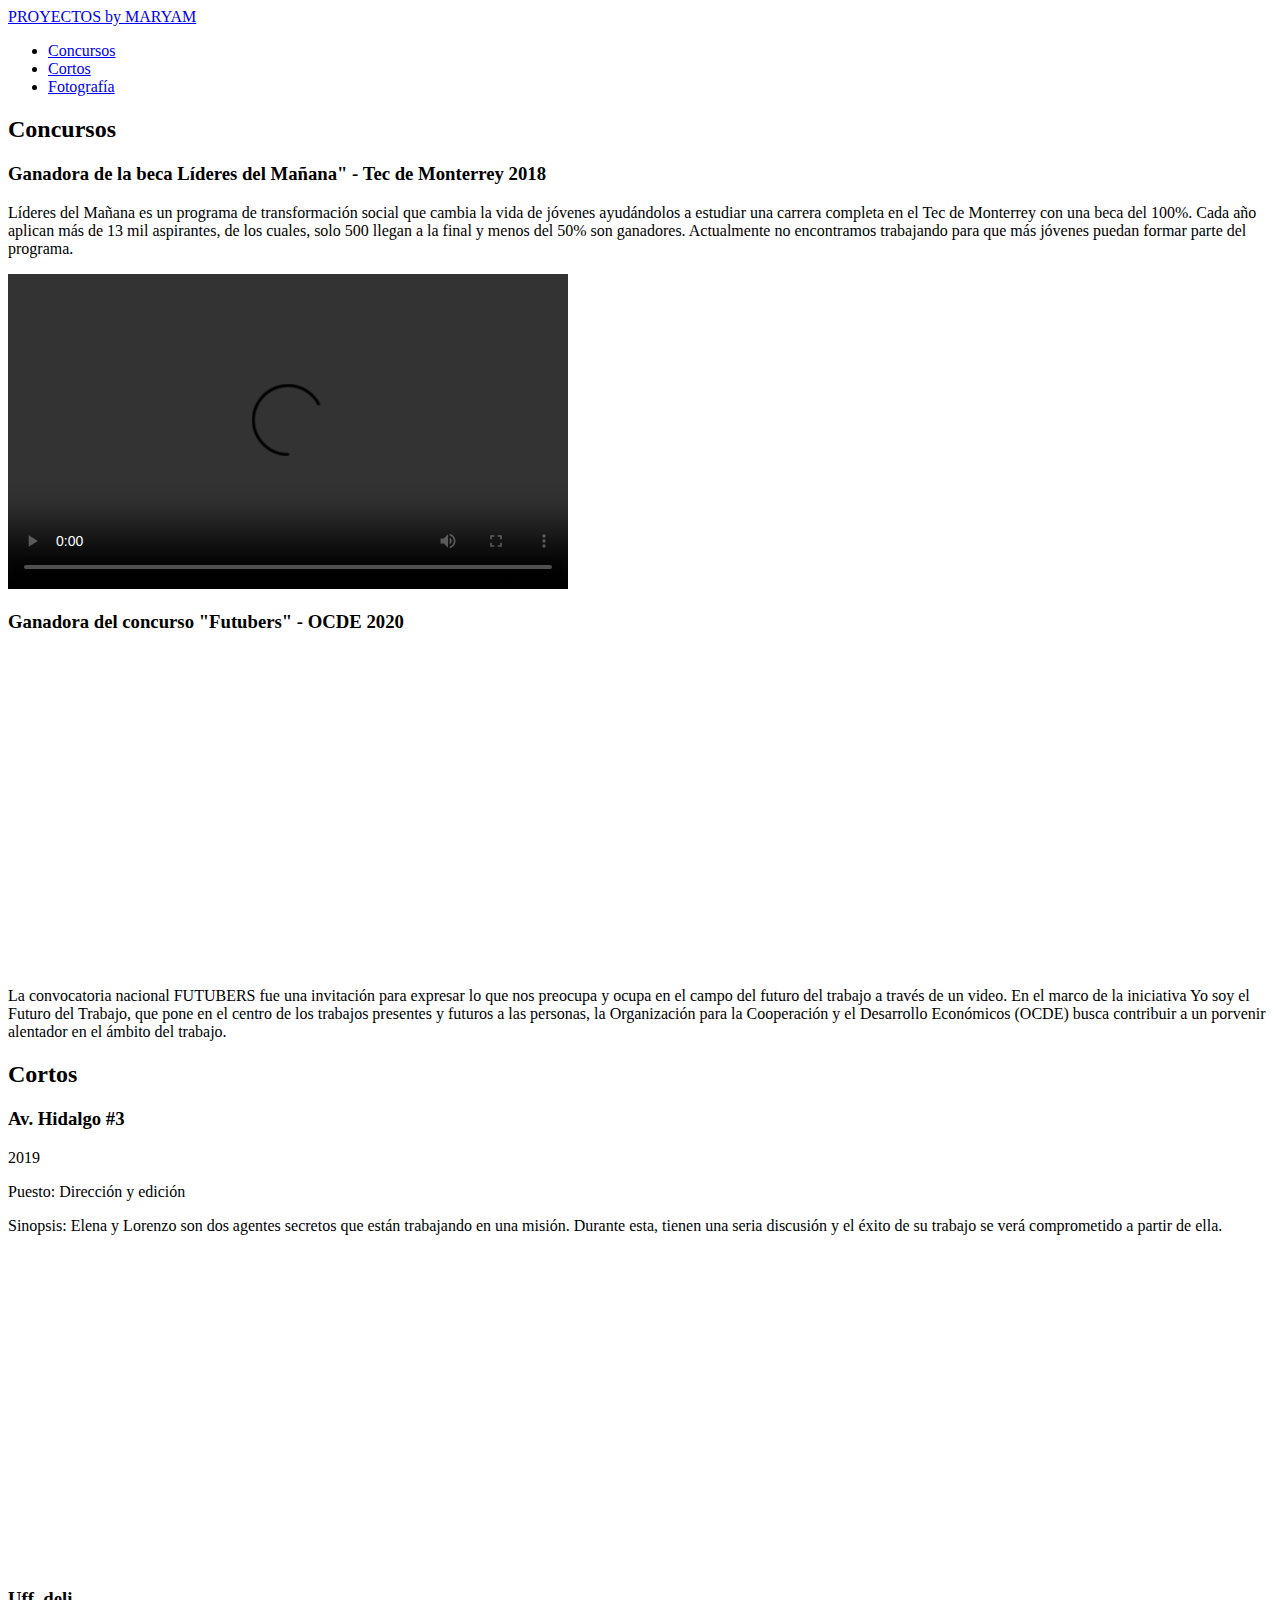
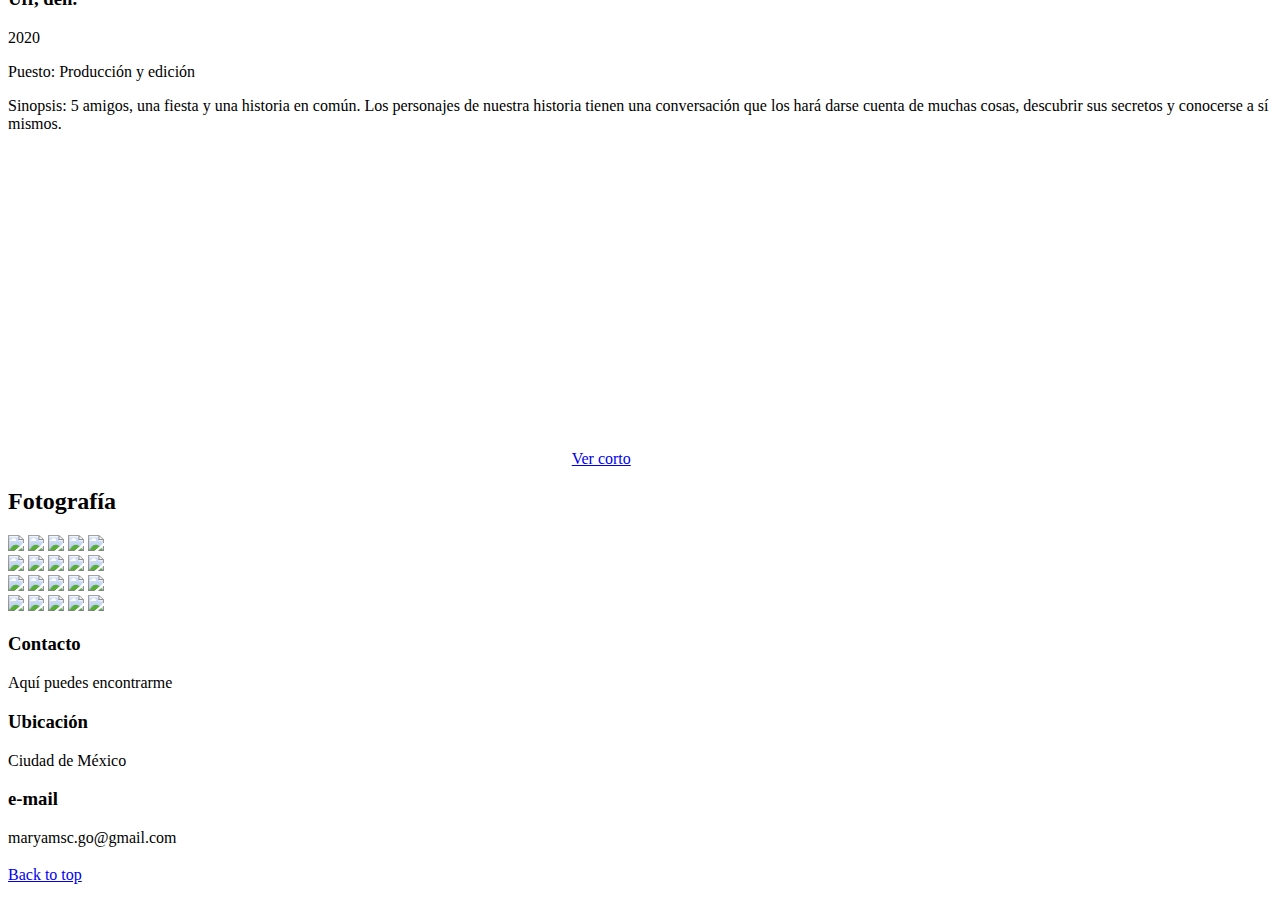
==== proyectos.html @ 0d778ae0 "Commit proyectos.html" ====
<!DOCTYPE html>
<html lang="es">

<head>
    <title>Proyectos | Maryam</title>
    <meta charset="utf-8">
    <meta name="viewport" content="with=device-width, initial-scale=1">
    <meta name="keywords" content="proyectos, comunicacion, estrategia, identidad, publicidad, campaña, comunicologa, relaciones publicas">
    <meta name="author" content="Maryam Sanchez Gonzalez">
    <meta name="description" content="Portafolio personal de Maryam Sánchez González">
    <link rel="stylesheet" href="css/styles-proyectos.css">
    <link rel="icon" href="img/.png" type="image/png">
    <link rel="stylesheet" href="css/font-awesome.css">
    <link href="css/aos.css" rel="stylesheet">
</head>

<body>
    <nav class="navbar" id="inicio">
        <div class="nombre">
            <a href="#homepage">PROYECTOS by MARYAM</a>
        </div>
        <a href="#" class="menu-hamburguesa">
            <span class="bar"></span>
            <span class="bar"></span>
            <span class="bar"></span>
        </a>
        <div class="navbar-secciones">
            <ul>
                <li><a href="#concursos">Concursos</a></li>
                <li><a href="#cortos">Cortos</a></li>
                <li><a href="#fotos">Fotografía</a></li>
            </ul>
        </div>
    </nav>

    <!--Concursos-->
    <section class="seccion-concursos" id="concursos">
        <div class="fila padding-top">
            <div class="titulo-seccion" data-aos="fade-up">
                <h2>Concursos</h2>
            </div>
        </div>
        <div class="fila">
            <div data-aos="fade-up">
                <h3>Ganadora de la beca Líderes del Mañana" - Tec de Monterrey 2018</h3>
            </div>
            <div class="columna" data-aos="fade-right">
                <p>Líderes del Mañana es un programa de transformación social que cambia la vida de jóvenes ayudándolos a estudiar una carrera completa en el Tec de Monterrey con una beca del 100%. Cada año aplican más de 13 mil aspirantes, de los cuales, solo 500 llegan a la final y menos del 50% son ganadores. Actualmente no encontramos trabajando para que más jóvenes puedan formar parte del programa.</p>
            </div>
            <div class="columna" data-aos="fade-left">
                <div class="video simple-padding">
                    <video width="560" height="315" frameborder="0" autoplay controls>
                        <source src="videos/aspiranteLDM.mp4">
                    </video>
                </div>
            </div>
        </div>
        <div class="fila simple-padding">
            <div class="columna">
                <div data-aos="fade-up">
                    <h3>Ganadora del concurso "Futubers" - OCDE 2020</h3>
                </div>
                <div class="video simple-padding" data-aos="fade-right">
                    <iframe width="560" height="315" src="https://www.youtube.com/embed/4bdFbw0RfIY" title="YouTube video player" frameborder="0" allow="accelerometer; autoplay; clipboard-write; encrypted-media; gyroscope; picture-in-picture" allowfullscreen></iframe>
                </div>
            </div>
            <div class="columna" data-aos="fade-left">
                <p>La convocatoria nacional FUTUBERS fue una invitación para expresar lo que nos preocupa y ocupa en el campo del futuro del trabajo a través de un video. En el marco de la iniciativa Yo soy el Futuro del Trabajo, que pone en el centro de los trabajos presentes y futuros a las personas, la Organización para la Cooperación y el Desarrollo Económicos (OCDE) busca contribuir a un porvenir alentador en el ámbito del trabajo.</p>
            </div>
        </div>
    </section>

    <!--Cortos-->
    <section class="seccion-cortos" id="cortos">
        <div class="fila padding-top centrarElementos">
            <div class="titulo-seccion" data-aos="fade-up">
                <h2>Cortos</h2>
            </div>
        </div>
        <div class="fila">
            <div class="columna" data-aos="fade-right">
                <div class="fila">
                    <h3>Av. Hidalgo #3</h3> 2019
                    <p><span>Puesto:</span> Dirección y edición</p>
                </div>
                <div class="fila simple-padding">
                    <p><span>Sinopsis:</span> Elena y Lorenzo son dos agentes secretos que están trabajando en una misión. Durante esta, tienen una seria discusión y el éxito de su trabajo se verá comprometido a partir de ella.</p>
                </div>
                <div class="fila">
                    <iframe width="560" height="315" src="https://www.youtube.com/embed/5JJPcGmV_co" title="YouTube video player" frameborder="0" allow="accelerometer; autoplay; clipboard-write; encrypted-media; gyroscope; picture-in-picture" allowfullscreen></iframe>
                </div>
            </div>

            <div class="columna simple-padding" data-aos="fade-left">
                <div class="fila centrarElementos">
                    <h3>Uff, deli.</h3> 2020
                    <p><span>Puesto:</span> Producción y edición</p>
                </div>
                <div class="fila simple-padding">
                    <p><span>Sinopsis:</span> 5 amigos, una fiesta y una historia en común. Los personajes de nuestra historia tienen una conversación que los hará darse cuenta de muchas cosas, descubrir sus secretos y conocerse a sí mismos.</p>
                </div>
                <div class="fila">
                    <iframe width="560" height="315" src="https://www.youtube.com/embed/3_XuY_dEIXQ" title="YouTube video player" frameborder="0" allow="accelerometer; autoplay; clipboard-write; encrypted-media; gyroscope; picture-in-picture" allowfullscreen></iframe>
                    <a href="https://drive.google.com/file/d/1s5i12dZtNC4dTl6gXnIsPdJWPohwTC9J/view?usp=sharing" class="boton btn-default" target="_blank">Ver corto</a>
                </div>
            </div>
        </div>
    </section>

    <!--Proyectos fotográficos-->
    <section class="seccion-fotos" id="fotos">
        <div class="fila padding-top">
            <div class="titulo-seccion" data-aos="fade-up">
                <h2>Fotografía</h2>
            </div>
        </div>
        <div class="fila-galeria" data-aos="fade-up">
            <div class="columna-galeria" data-aos="fade-up">
                <img src="img/fotos/Universo.jpg" style="width:100%">
                <img src="img/fotos/AmorNo.jpg" style="width:100%">
                <img src="img/fotos/Raices.jpg" style="width:100%">
                <img src="img/fotos/catchme.JPG" style="width:100%">
                <img src="img/fotos/mundoBello.jpg" style="width:100%">
            </div>
            <div class="columna-galeria">
                <img src="img/fotos/rude.jpg" style="width:100%">
                <img src="img/fotos/Silencio.jpg" style="width:100%">
                <img src="img/fotos/upside-down.jpg" style="width:100%">
                <img src="img/fotos/simetriaMaryam.jpg" style="width:100%">
                <img src="img/fotos/simetria.jpg" style="width:100%">
            </div>
            <div class="columna-galeria">
                <img src="img/fotos/Reflejo-3.jpg" style="width:100%">
                <img src="img/fotos/swimming.JPG" style="width:100%">
                <img src="img/fotos/tio.jpg" style="width:100%">
                <img src="img/fotos/Transita.jpg" style="width:100%">
                <img src="img/fotos/Reflejo.jpg" style="width:100%">
            </div>
            <div class="columna-galeria">
                <img src="img/fotos/Silueta.jpg" style="width:100%">
                <img src="img/fotos/Compas.jpg" style="width:100%">
                <img src="img/fotos/freedom.JPG" style="width:100%">
                <img src="img/fotos/soledad.jpg" style="width:100%">
                <img src="img/fotos/Reflejo-2.jpg" style="width:100%">
            </div>
        </div>
    </section>

    <!--Contacto-->
    <footer class="seccion-contacto" id="contacto">
        <div class="fondo-footer">
        </div>
        <div class="">
            <div class="fila centrarElementos">
                <div class="titulo-seccion">
                    <h3>Contacto</h3>
                    <p>Aquí puedes encontrarme</p>
                </div>
            </div>
            <div class="container centrarElementos">
                <div class="fila">
                    <a href="https://www.facebook.com/MaryamSGo" target="_blank"><i class="redes fab fa-facebook-f"></i></a>
                    <a href="https://www.instagram.com/maryamsanzz/" target="_blank"><i class="redes fab fa-instagram"></i></a>
                    <a href="https://www.linkedin.com/in/maryam-sánchez-gonzález-4b3a8a177" target="_blank"><i class="redes fab fa-linkedin"></i></a>
                    <a href="https://www.youtube.com/channel/UCWGC-hrVfjXgKtF5FVkDEyA/featured" target="_blank"><i class="redes fab fa-youtube"></i></a>
                </div>
            </div>
            <div class="container centrarElementos">
                <div class="fila">
                    <div class="columna simple-padding">
                        <h3>Ubicación</h3>
                        <p>Ciudad de México</p>
                    </div>
                    <div class="columna simple-padding">
                        <h3>e-mail</h3>
                        <p>maryamsc.go@gmail.com</p>
                    </div>
                    <div class="columna simple-padding">
                        <h3></h3>
                        <p><a href="#inicio" class="boton btn-default">Back to top</a></p>
                    </div>
                </div>
            </div>
        </div>
    </footer>

    <script src="js/funciones.js"> </script>
    <script src="js/aos.js">
    </script>
</body>

</html>
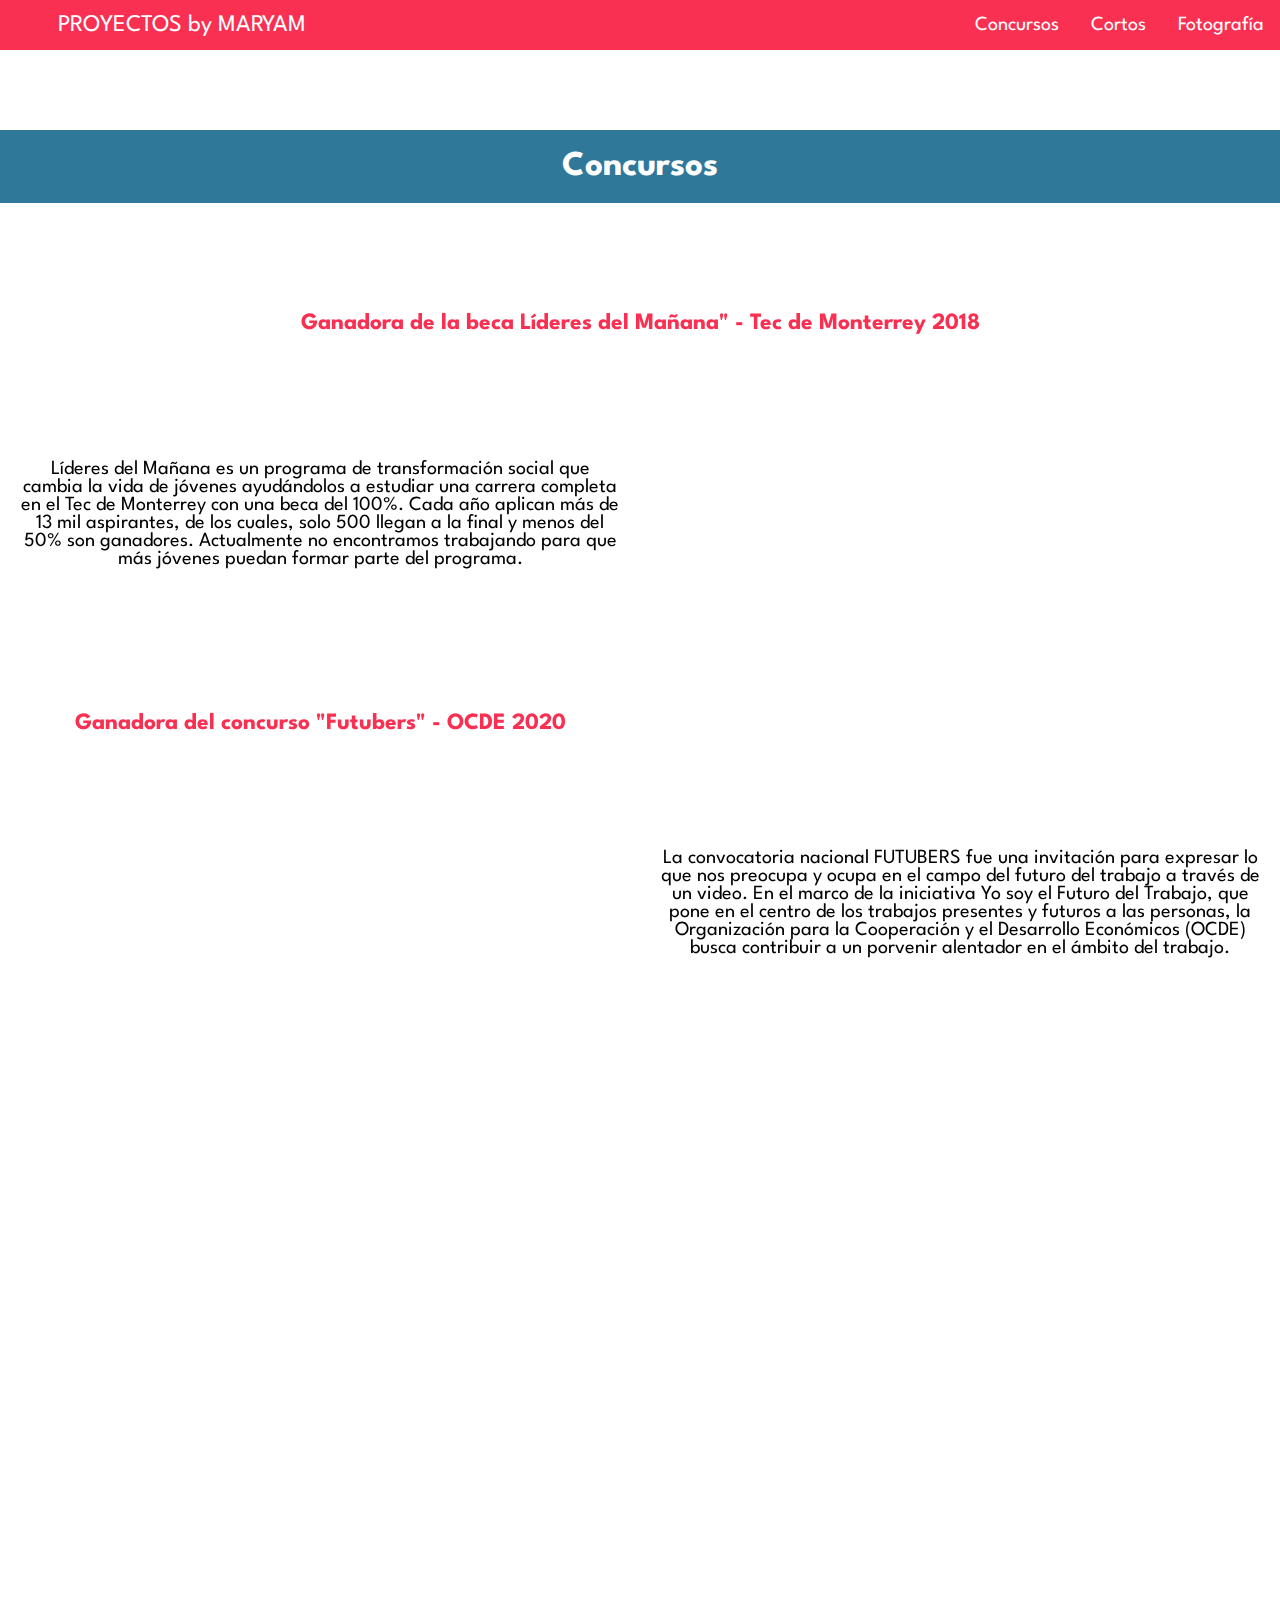
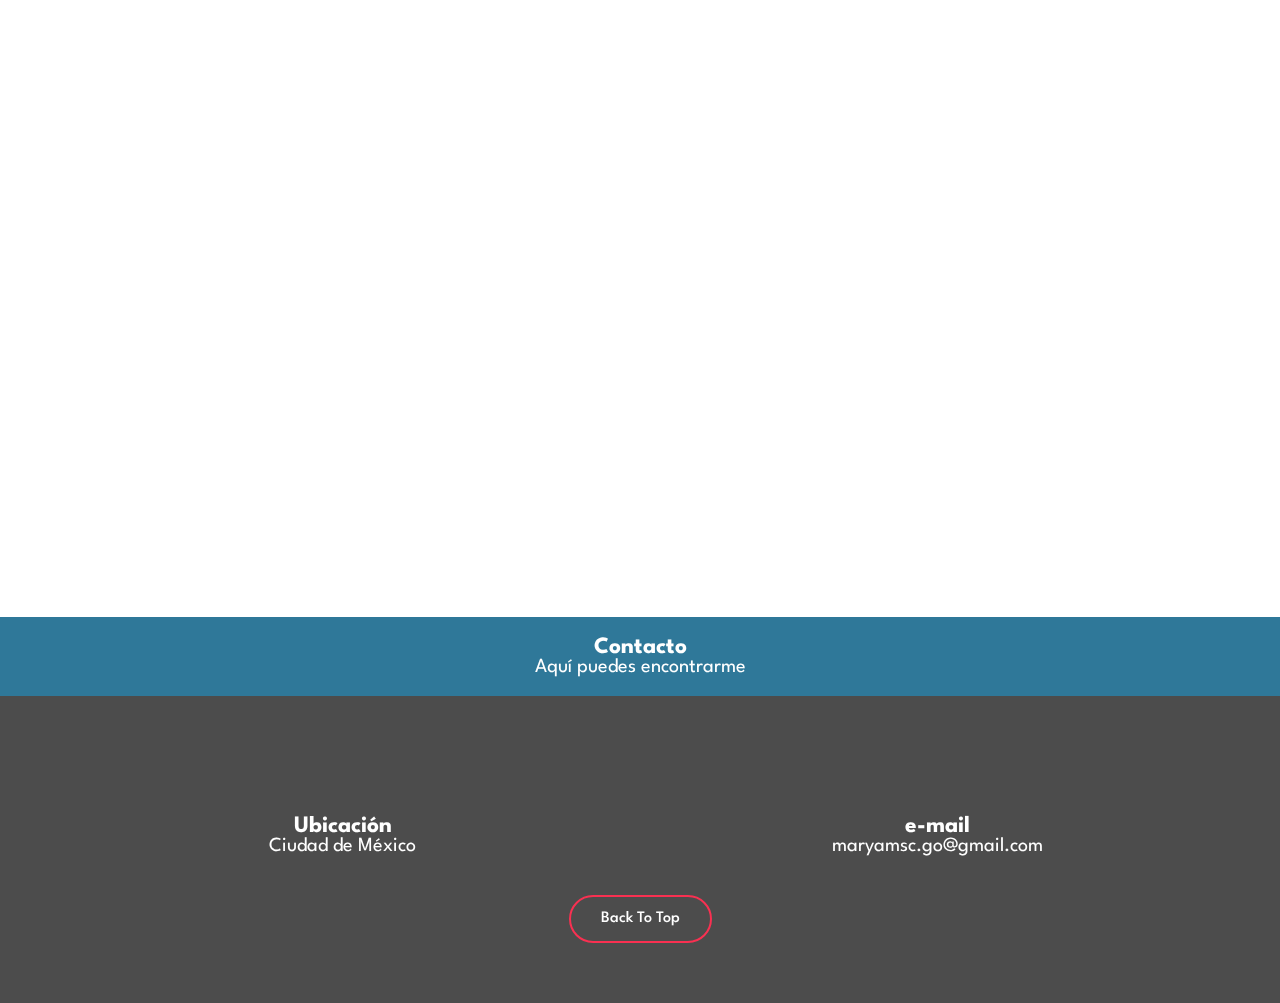
==== commit 6a22c670: "Cambio Video desde Yt" ====
--- a/proyectos.html
+++ b/proyectos.html
@@ -49,9 +49,7 @@
             </div>
             <div class="columna" data-aos="fade-left">
                 <div class="video simple-padding">
-                    <video width="560" height="315" frameborder="0" autoplay controls>
-                        <source src="videos/aspiranteLDM.mp4">
-                    </video>
+                    <iframe width="560" height="315" src="https://www.youtube.com/embed/r58wyI0Cjcs" title="YouTube video player" frameborder="0" allow="accelerometer; autoplay; clipboard-write; encrypted-media; gyroscope; picture-in-picture" allowfullscreen></iframe>
                 </div>
             </div>
         </div>
--- a/css/styles-proyectos.css
+++ b/css/styles-proyectos.css
@@ -0,0 +1,481 @@
+/*Fuentes*/
+@import url('https://fonts.googleapis.com/css2?family=Poiret+One&family=Quicksand:wght@300;400;500&display=swap');
+@import url('https://fonts.googleapis.com/css2?family=Poiret+One&display=swap');
+@import url('https://fonts.googleapis.com/css2?family=Poiret+One&family=Quicksand:wght@300;400;500&family=Spartan:wght@100;200;300;400&display=swap');
+@import url('https://cdnjs.cloudflare.com/ajax/libs/font-awesome/4.7.0/css/font-awesome.min.css');
+
+/*variables establecidas*/
+:root {
+    --rojo: #F93051;
+    --rojoClaro: #df4d49;
+    --rojoMedio: #d34240;
+    --rojoFuerte: #c63637;
+    --gris: #D7E0D8;
+    --azulClaro: #A1DEDD;
+    --azulMedio: #2F7899;
+    --azulFuerte: #133255;
+    --letraTitulo: 'Poiret';
+    scroll-behavior: smooth;
+}
+
+* {
+    margin: 0;
+    padding: 0;
+    box-sizing: border-box;
+    outline: none;
+}
+
+::before,
+::after {
+    box-sizing: border-box;
+}
+
+body {
+    font-family: 'Spartan', sans-serif;
+    font-size: 20px;
+
+}
+
+ul {
+    list-style: none;
+}
+
+a {
+    text-decoration: none;
+    text-decoration-color: none;
+}
+
+h1 {
+    font-size: 100px;
+}
+
+h2 {
+    font-size: 80px;
+}
+
+
+/*Atributos clases*/
+.fila {
+    display: flex;
+    flex-wrap: wrap;
+}
+
+.columna {
+    display: flex;
+    flex-direction: column;
+    align-items: center;
+    justify-content: center;
+    width: 50%;
+}
+
+.distribuir {
+    justify-content: space-between;
+}
+
+.centrarElementos {
+    align-items: center;
+}
+
+.caja {
+    min-height: 100vh;
+}
+
+.padding-top {
+    padding: 80px 0;
+}
+
+.simple-padding {
+    padding: 20px 0;
+}
+
+.texto-contenedor,
+.contenedor-img {
+    width: 50%;
+    padding: 0 15px;
+}
+
+.container {
+    max-width: 1190px;
+    margin: auto;
+}
+
+.contenedor-img {}
+
+.contenedor-img img {
+    width: 90%;
+    border-radius: 10px;
+}
+
+.contenedor-img .img-box {
+    position: relative;
+}
+
+.contenedor-img .img-box h3 {
+    position: absolute;
+    left: 50%;
+    top: 50%;
+    width: 100%;
+    max-width: 250px;
+    text-align: center;
+    transform: translate(-50%, -50%);
+    font-size: 30px;
+    color: white;
+    font-weight: bold;
+    text-transform: capitalize;
+}
+
+/* botones */
+.boton {
+    display: inline-block;
+    padding: 10px 30px;
+    background-color: transparent;
+    border-radius: 30px;
+    text-transform: capitalize;
+    font-weight: 500;
+    transition: all 0.3s ease;
+    font-size: 16px;
+    cursor: pointer;
+    font-family: inherit;
+    color: var(--rojo);
+    line-height: 1.5;
+    user-select: none;
+    border: none;
+}
+
+.btn-default {
+    border: 2px solid var(--rojo);
+}
+
+.btn-default:hover {
+    color: white;
+    background-color: var(--rojo);
+}
+
+/* animation keyframes */
+@keyframes zoomInOut {
+
+    0%,
+    100% {
+        transform: scale(1);
+    }
+
+    50% {
+        transform: scale(1.1);
+    }
+}
+
+@keyframes rotacion {
+    0% {
+        transform: rotate(0deg);
+    }
+
+    100% {
+        transform: rotate(360deg);
+    }
+}
+
+@keyframes cargarPagina {
+
+    0%,
+    100% {
+        transform: translateX(-50px);
+    }
+
+    50% {
+        transform: translateX(50px);
+    }
+}
+
+
+/*TÍTULOS*/
+.titulo-seccion {
+    width: 100%;
+    padding: 20px 20px;
+    text-align: center;
+    margin-bottom: 30px;
+    background-color: var(--azulMedio);
+    color: white;
+}
+
+.titulo-seccion h2 {
+    font-size: 35px;
+}
+
+.titulo-seccion h2::before {
+    display: block;
+    font-size: 30;
+    color: white;
+    font-family: var(--letraTitulo);
+}
+
+
+/*NAVEGADOR*/
+.navbar {
+    display: flex;
+    position: relative;
+    justify-content: space-between;
+    align-items: center;
+    background-color: var(--rojo);
+}
+
+.nombre {
+    font-size: 1.5rem;
+    margin: .5rem;
+    padding-left: 50px;
+}
+
+.nombre a {
+    text-decoration: none;
+    color: white;
+    transition-duration: 1.5s;
+}
+
+.nombre a:hover {
+    color: var(--azulClaro);
+}
+
+.navbar-secciones {
+    height: 100%;
+}
+
+.navbar-secciones ul {
+    display: flex;
+    margin: 0;
+    padding: 0;
+}
+
+.navbar-secciones li {
+    list-style: none;
+    transition-duration: 1.5s;
+}
+
+.navbar-secciones li a {
+    display: block;
+    text-decoration: none;
+    color: white;
+    padding: 1rem;
+}
+
+.navbar-secciones li:hover {
+    background-color: var(--azulClaro);
+}
+
+.menu-hamburguesa {
+    position: absolute;
+    top: .75rem;
+    right: 1rem;
+    display: none;
+    flex-direction: column;
+    justify-content: space-between;
+    width: 30px;
+    height: 21px;
+}
+
+.menu-hamburguesa .bar {
+    height: 3px;
+    width: 100%;
+    background-color: white;
+    border-radius: 10px;
+}
+
+/*CONCURSOS*/
+.seccion-concursos .fila {
+    width: 100%;
+    display: flex;
+    justify-content: center;
+}
+
+.seccion-concursos .columna {
+    display: flex;
+    justify-content: center;
+    text-align: center;
+    width: 50%;
+    padding-left: 20px;
+    padding-right: 20px;
+}
+
+.seccion-concursos h3 {
+    color: var(--rojo);
+}
+
+video,
+iframe {
+    position: relative;
+}
+
+/*CORTOS*/
+.seccion-cortos .columna{
+    width: 50%;
+    display: flex;
+    flex-direction: column;
+    align-items: center;
+    text-align: center;
+}
+
+.seccion-cortos .columna p{
+    padding-left: 20px;
+    padding-right: 20px;
+}
+
+.seccion-cortos .columna h3,
+span{
+    color: var(--rojo);
+}
+.seccion-cortos .columna .fila{
+    display: flex;
+    flex-wrap: wrap;
+    flex-direction: column;
+}
+
+
+/*FOTOGRAFÍA*/
+.fila-galeria {
+    display: -ms-flexbox;
+    display: flex;
+    -ms-flex-wrap: wrap;
+    flex-wrap: wrap;
+    padding: 0 4px;
+}
+
+.columna-galeria {
+    flex: 25%;
+    flex: 25%;
+    max-width: 25%;
+    padding: 0 4px;
+}
+
+.columna-galeria img {
+    margin-top: 8px;
+    vertical-align: middle;
+    width: 100%;
+}
+
+
+
+
+/*FOOTER*/
+.seccion-contacto .titulo-seccion {
+    color: white;
+}
+
+.seccion-contacto {
+    background-image: url(../img/bg1.jpg);
+    background-size: cover;
+    background-attachment: fixed;
+    background-position: center;
+    position: relative;
+    z-index: 1;
+    color: white;
+    padding-bottom: 40px;
+}
+
+.fondo-footer::before {
+    content: '';
+    position: absolute;
+    left: 0;
+    top: 0;
+    width: 100%;
+    height: 100%;
+    background-color: rgba(0, 0, 0, 0.7);
+    z-index: -1;
+}
+
+.seccion-contacto .fila {
+    display: flex;
+    align-items: center;
+    justify-content: center;
+
+}
+
+.seccion-contacto .redes {
+    color: white;
+    width: 60px;
+    padding-bottom: 40px;
+}
+
+i {
+    font-size: 30px;
+}
+
+.seccion-contacto .columna h3 {
+    color: white;
+}
+
+.seccion-contacto .columna a {
+    color: white;
+}
+
+/*RESPONSIVE*/
+@media (max-width: 900px) {
+    .columna-galeria {
+        flex: 50%;
+        flex: 50%;
+        max-width: 50%;
+    }
+    
+    .seccion-concursos .columna{
+        width: 100%;
+        text-align: center;
+    }
+    .seccion-concursos .fila{
+        text-align: center;
+    }
+    
+    .seccion-cortos .columna{
+        width: 100%;
+        text-align: center;
+    }
+    .seccion-cortos .fila{
+        text-align: center;
+    }
+}
+
+@media (max-width: 750px) {
+    .navbar {
+        flex-direction: column;
+        align-items: flex-start;
+    }
+
+    .menu-hamburguesa {
+        display: flex;
+    }
+
+    .navbar-secciones {
+        display: none;
+        width: 100%;
+    }
+
+    .navbar-secciones ul {
+        width: 100%;
+        flex-direction: column;
+    }
+
+    .navbar-secciones ul li {
+        text-align: center;
+    }
+
+    .navbar-secciones ul li a {
+        padding: .5rem 1rem;
+    }
+
+    .navbar-secciones.active {
+        display: flex;
+    }
+
+    .columna {
+        width: 100%;
+    }
+
+}
+
+
+@media (max-width: 650px) {
+    .columna-galeria {
+        flex: 100%;
+        flex: 100%;
+        max-width: 100%;
+    }
+    .seccion-contacto .columna {
+        width: 100%;
+    }
+}
